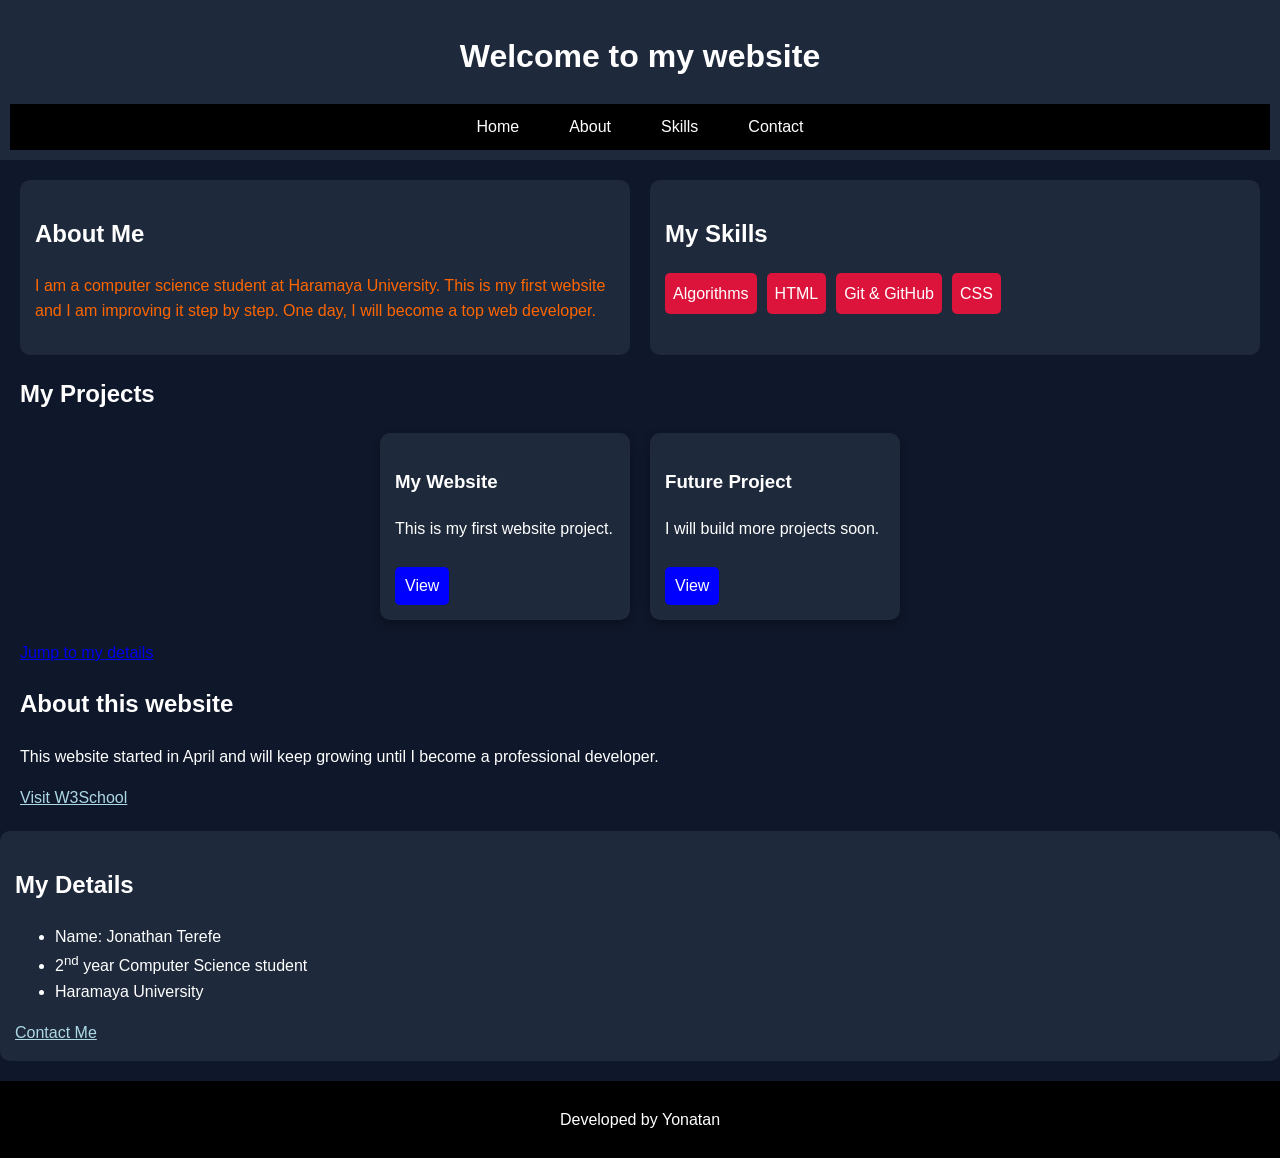
==== index.html @ 77e3d0d4 "Refactor HTML structure and CSS styles for improved layout and responsiveness" ====
<!DOCTYPE html>
<html lang="en-US">

<head>
    <title>My First Website</title>
    <link rel="stylesheet" href="style.css">
</head>

<body>

<!-- HEADER -->
<div class="header">
    <h1 class="title">Welcome to my website</h1>

    <div class="navbar">
        <ul>
            <li><a href="#home">Home</a></li>
            <li><a href="#c1">About</a></li>
            <li><a href="#skills">Skills</a></li>
            <li><a href="#c3">Contact</a></li>
        </ul>
    </div>
</div>

<!-- MAIN GRID -->
<div class="main">

    <div class="about">
        <h2 id="home">About Me</h2>
        <p class="intro">
            I am a computer science student at Haramaya University.
            This is my first website and I am improving it step by step.
            One day, I will become a top web developer.
        </p>
    </div>

    <div class="skills">
        <h2 id="skills">My Skills</h2>
        <ul class="nav-list">
            <li>Algorithms</li>
            <li>HTML</li>
            <li>Git & GitHub</li>
            <li>CSS</li>
        </ul>
    </div>

</div>

<!-- PROJECTS -->
<div class="projects">
    <h2>My Projects</h2>

    <div class="card-container">

        <div class="card">
            <h3>My Website</h3>
            <p>This is my first website project.</p>
            <a href="#">View</a>
        </div>

        <div class="card">
            <h3>Future Project</h3>
            <p>I will build more projects soon.</p>
            <a href="#">View</a>
        </div>

    </div>
</div>

<!-- CONTENT -->
<div class="content">
    <p><a href="#c3">Jump to my details</a></p>

    <h2 id="c1">About this website</h2>
    <p>
        This website started in April and will keep growing
        until I become a professional developer.
    </p>

    <a href="https://www.w3schools.com" target="_blank" class="link">
        Visit W3School
    </a>
</div>

<!-- DETAILS -->
<div class="details-box">
    <h2 id="c3">My Details</h2>
    <ul>
        <li>Name: Jonathan Terefe</li>
        <li>2<sup>nd</sup> year Computer Science student</li>
        <li>Haramaya University</li>
    </ul>
    <a href="mailto:yonatanterefe85@gmail.com" class="link">Contact Me</a>
</div>

<!-- FOOTER -->
<div class="footer">
    <p>Developed by Yonatan</p>
</div>

</body>
</html>
---- style.css ----
/* RESET + BASE */
body {
    margin: 0;
    font-family: 'Segoe UI', Arial, sans-serif;
    background-color: #0f172a;
    color: white;
    line-height: 1.6;
}

/* HEADER */
.header {
    background-color: #1e293b;
    padding: 10px;
    position: sticky;
    top: 0;
    z-index: 1000;
}

.title {
    text-align: center;
}

/* NAVBAR */
.navbar ul {
    display: flex;
    justify-content: center;
    list-style: none;
    padding: 0;
    margin: 0;
    background-color: black;
}

.navbar li {
    margin: 0 15px;
}

.navbar a {
    color: white;
    text-decoration: none;
    padding: 10px;
    display: block;
}

.navbar a:hover {
    background-color: red;
}

/* GRID MAIN */
.main {
    display: grid;
    grid-template-columns: 1fr 1fr;
    gap: 20px;
    margin: 20px;
}

/* BOXES */
.about, .skills, .details-box, .card {
    background-color: #1e293b;
    padding: 15px;
    border-radius: 10px;
}

/* INTRO */
.intro {
    color: #ff6600;
}

/* SKILLS */
.nav-list {
    display: flex;
    gap: 10px;
    list-style: none;
    padding: 0;
}

.nav-list li {
    background-color: crimson;
    padding: 8px;
    border-radius: 5px;
}

/* PROJECTS */
.projects {
    margin: 20px;
}

.card-container {
    display: flex;
    gap: 20px;
    flex-wrap: wrap;
    justify-content: center;
}

.card {
    width: 220px;
    transition: 0.3s;
    box-shadow: 0 4px 10px rgba(0,0,0,0.3);
}

.card:hover {
    transform: translateY(-10px);
}

.card a {
    display: inline-block;
    margin-top: 10px;
    background-color: blue;
    color: white;
    padding: 6px 10px;
    text-decoration: none;
    border-radius: 5px;
}

.card a:hover {
    background-color: darkblue;
}

/* CONTENT */
.content {
    margin: 20px;
}

.link {
    color: lightblue;
}

.link:hover {
    color: red;
}

/* FOOTER */
.footer {
    text-align: center;
    padding: 10px;
    background-color: black;
    margin-top: 20px;
}

/* RESPONSIVE */
@media (max-width: 768px) {

    .main {
        grid-template-columns: 1fr;
    }

    .navbar ul {
        flex-wrap: wrap;
        justify-content: center;
    }

    .card-container {
        flex-direction: column;
        align-items: center;
    }
}
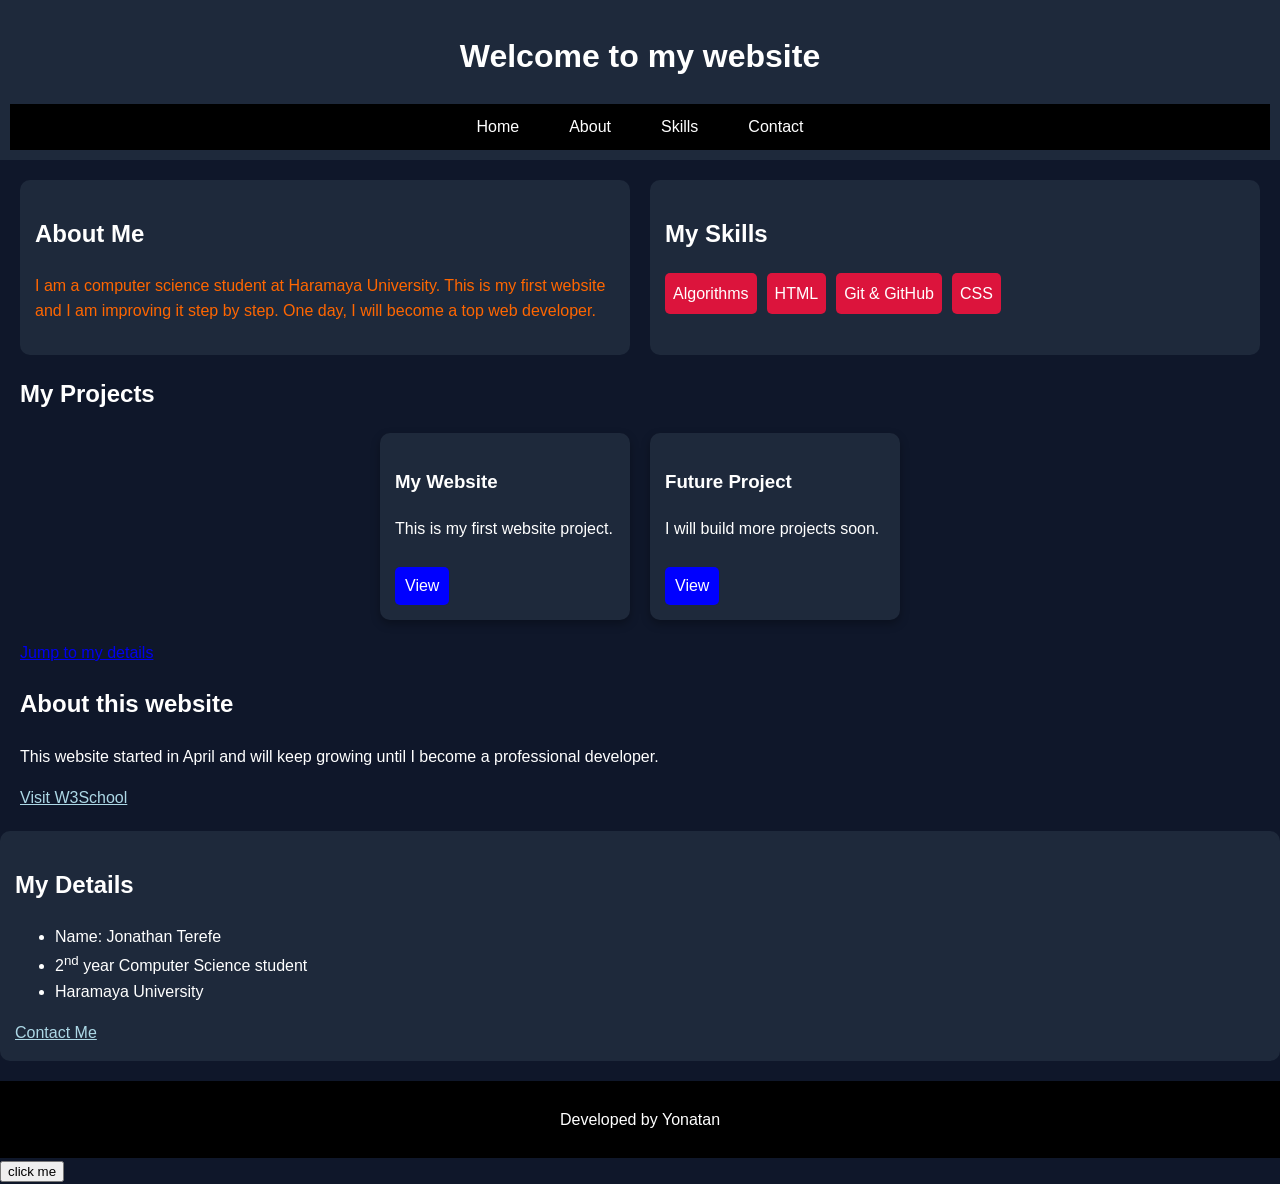
==== commit afd5904b: "Add interactive greeting button and welcome alert to enhance user experience" ====
--- a/index.html
+++ b/index.html
@@ -97,6 +97,14 @@
 <div class="footer">
     <p>Developed by Yonatan</p>
 </div>
-
+<button onclick="sayhello()">click me</button>
+<script>
+function sayhello() {
+    alert("Hello Yonatan i am glad to see you here! 🚀");
+}
+</script>
+<script>
+    alert("welcome to my website!");
+</script>
 </body>
 </html>
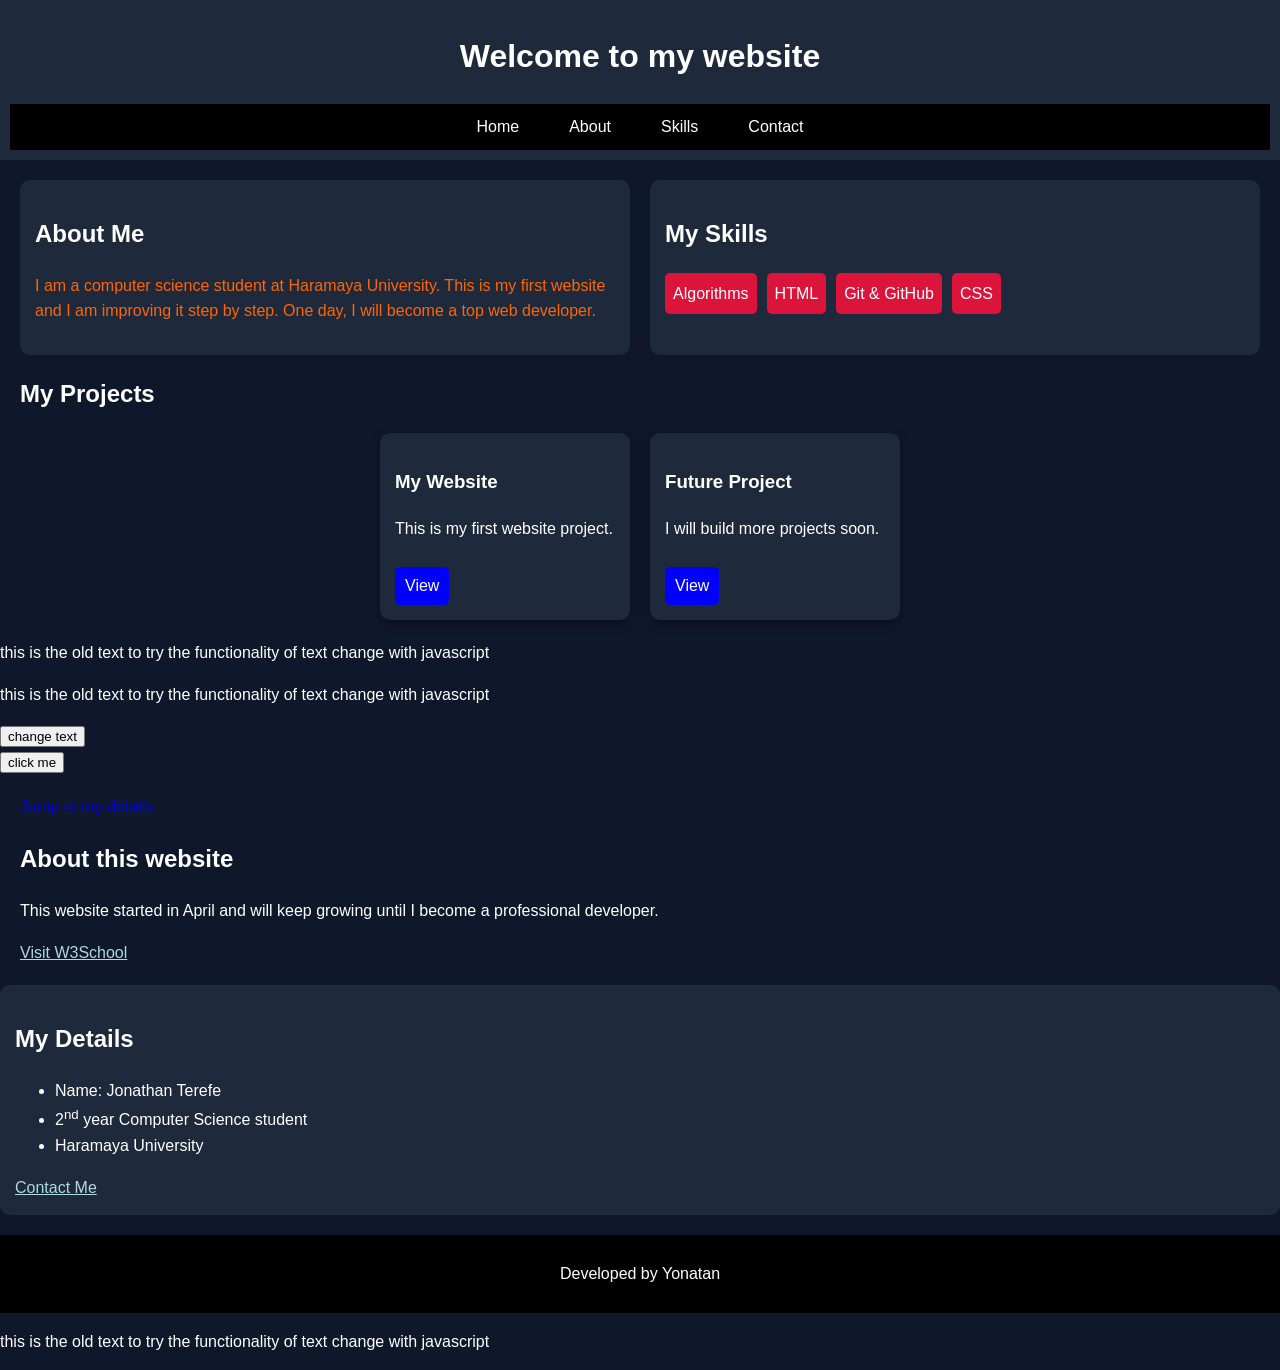
==== commit 5ec54b2f: "Add JavaScript functionality to change text and enhance user interaction" ====
--- a/index.html
+++ b/index.html
@@ -66,6 +66,13 @@
 
     </div>
 </div>
+<p id="demo">this is the old text to try the functionality 
+    of text change with javascript </p>
+    <p id="demo">this is the old text to try the functionality 
+    of text change with javascript </p>
+    <button onclick="changeText()">change text</button>
+    <br>
+<button onclick="sayhello()">click me</button>
 
 <!-- CONTENT -->
 <div class="content">
@@ -97,8 +104,14 @@
 <div class="footer">
     <p>Developed by Yonatan</p>
 </div>
-<button onclick="sayhello()">click me</button>
-<script>
+<p id="demo">this is the old text to try the functionality 
+    of text change with javascript </p>
+    <script>
+        function changeText() {
+            document.getElementById("demo").innerHTML ="this is the new text to show how javascript can change the text of an element";
+        }
+    </script>
+   <script>
 function sayhello() {
     alert("Hello Yonatan i am glad to see you here! 🚀");
 }
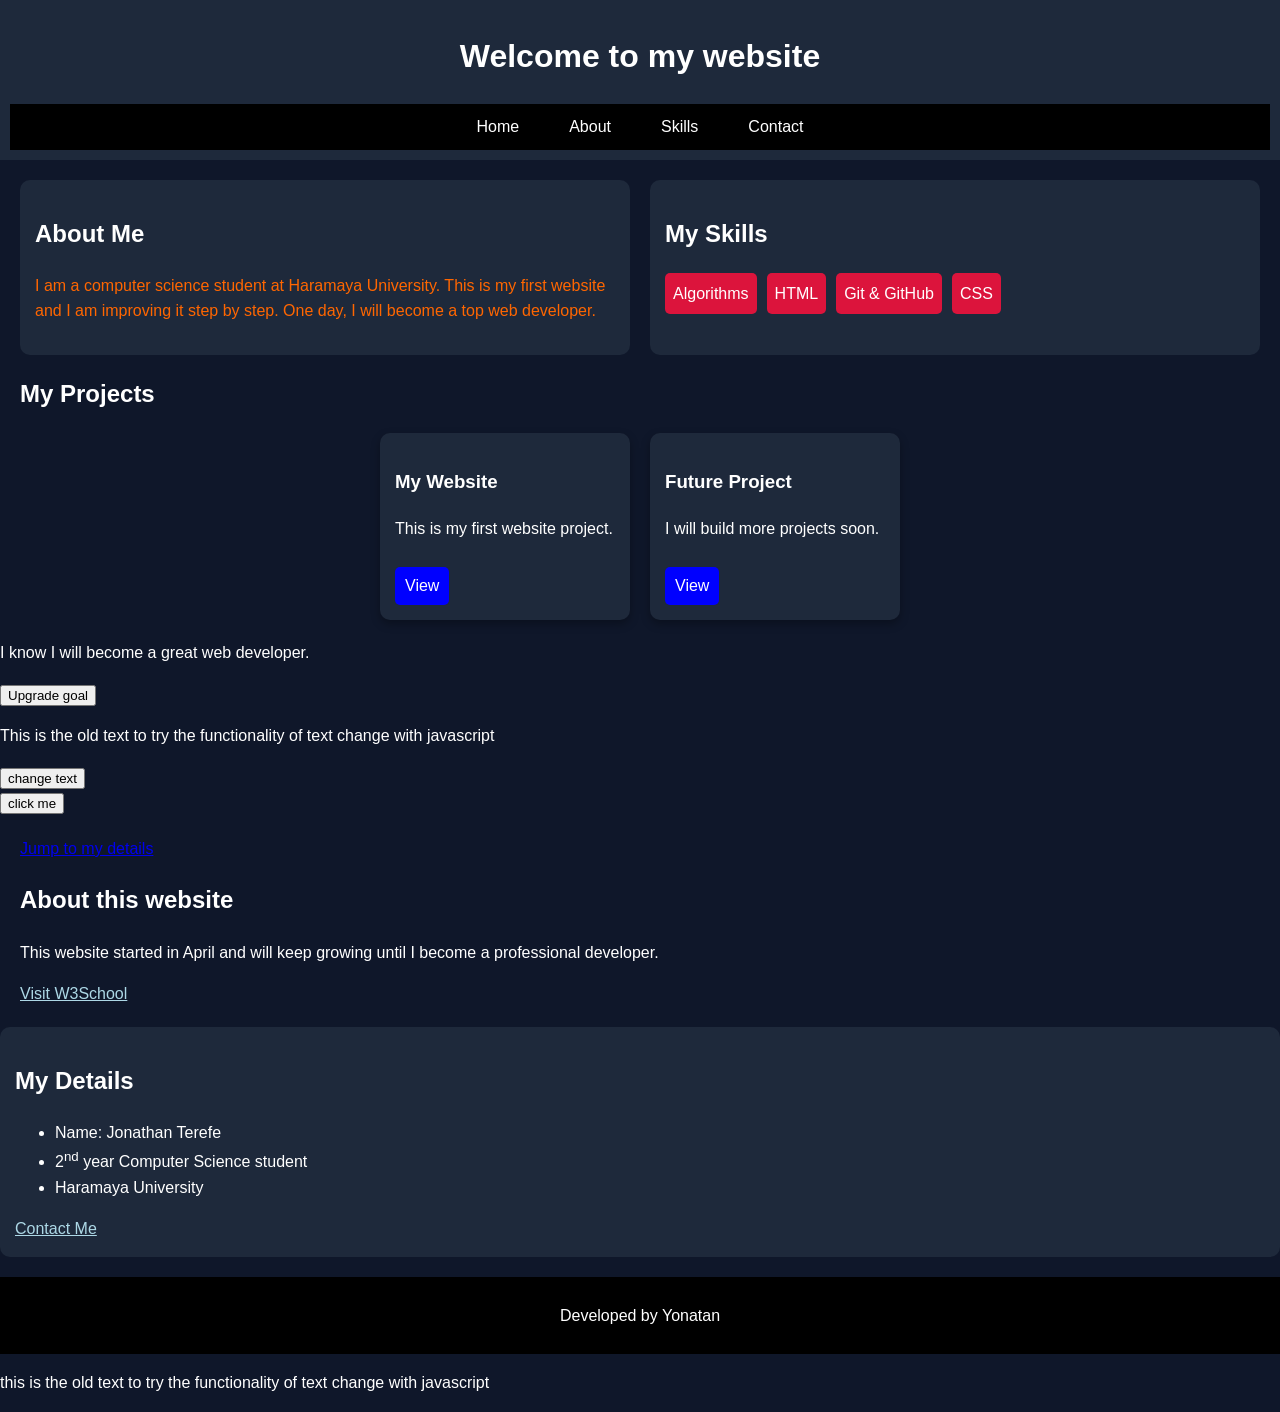
==== commit 52f51959: "Add functionality to upgrade goal and change text dynamically with JavaScript" ====
--- a/index.html
+++ b/index.html
@@ -66,9 +66,9 @@
 
     </div>
 </div>
-<p id="demo">this is the old text to try the functionality 
-    of text change with javascript </p>
-    <p id="demo">this is the old text to try the functionality 
+<p id="goal">I know I will become a great web developer.</p>
+<button onclick="UpgradeGoal()">Upgrade goal</button>
+    <p id="demo">This is the old text to try the functionality 
     of text change with javascript </p>
     <button onclick="changeText()">change text</button>
     <br>
@@ -108,9 +108,19 @@
     of text change with javascript </p>
     <script>
         function changeText() {
-            document.getElementById("demo").innerHTML ="this is the new text to show how javascript can change the text of an element";
+            document.getElementById("demo").innerHTML ="This is the new text to show how javascript can change the text of an element";
         }
     </script>
+    <script>
+     function UpgradeGoal() {
+        document.getElementById("goal").innerHTML ="Not only web developer i also become a CEO of my own company.";
+        let goal= document.getElementById("goal");
+        goal.style.color="darkgreen";
+        goal.style.fontSize="25px";
+        goal.style.backgroundColor="powederblue";
+        goal.style.padding="10px";
+     }
+</script>
    <script>
 function sayhello() {
     alert("Hello Yonatan i am glad to see you here! 🚀");
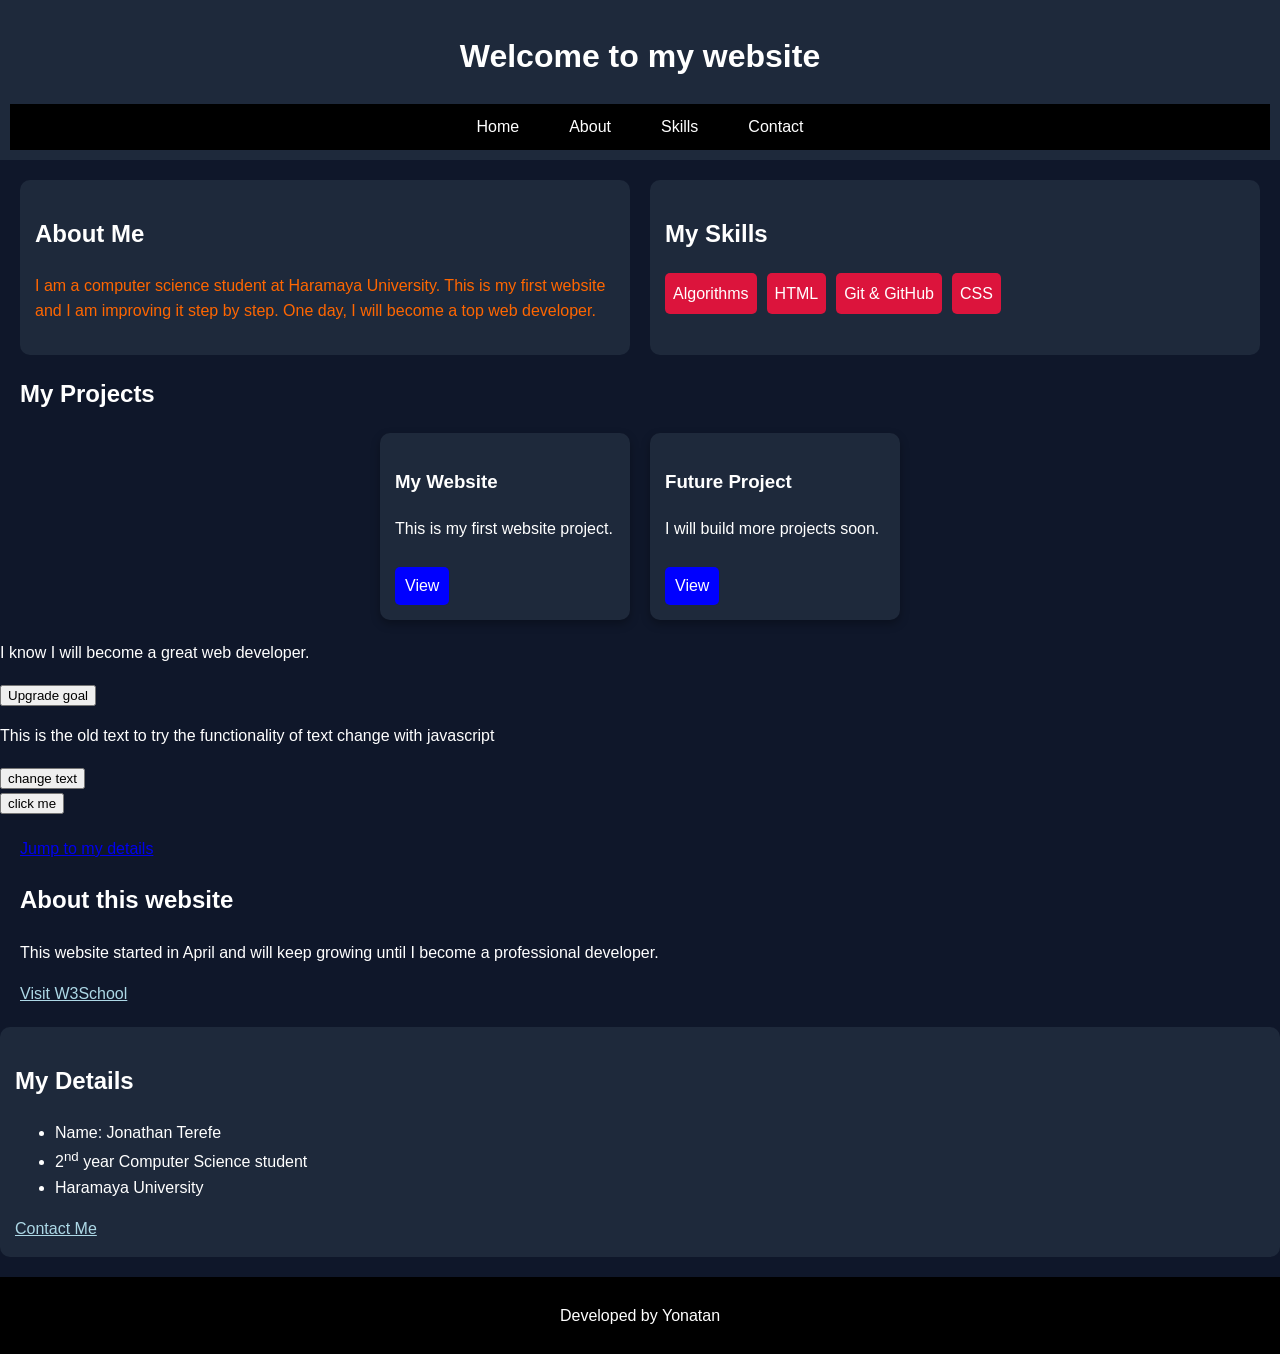
==== commit a9ab272e: "Update project card links to show alerts and improve goal upgrade functionality" ====
--- a/index.html
+++ b/index.html
@@ -55,13 +55,13 @@
         <div class="card">
             <h3>My Website</h3>
             <p>This is my first website project.</p>
-            <a href="#">View</a>
+            <a href="#" onclick="alert('The real project will coming soon'); return false;">View</a>
         </div>
 
         <div class="card">
             <h3>Future Project</h3>
             <p>I will build more projects soon.</p>
-            <a href="#">View</a>
+            <a href="#" onclick="alert('The real project will coming soon!'); return false;">View</a>
         </div>
 
     </div>
@@ -104,29 +104,25 @@
 <div class="footer">
     <p>Developed by Yonatan</p>
 </div>
-<p id="demo">this is the old text to try the functionality 
-    of text change with javascript </p>
+
     <script>
         function changeText() {
             document.getElementById("demo").innerHTML ="This is the new text to show how javascript can change the text of an element";
         }
-    </script>
-    <script>
+    
      function UpgradeGoal() {
         document.getElementById("goal").innerHTML ="Not only web developer i also become a CEO of my own company.";
         let goal= document.getElementById("goal");
         goal.style.color="darkgreen";
         goal.style.fontSize="25px";
-        goal.style.backgroundColor="powederblue";
+        goal.style.backgroundColor="powderblue";
         goal.style.padding="10px";
      }
-</script>
-   <script>
+
 function sayhello() {
     alert("Hello Yonatan i am glad to see you here! 🚀");
 }
-</script>
-<script>
+
     alert("welcome to my website!");
 </script>
 </body>
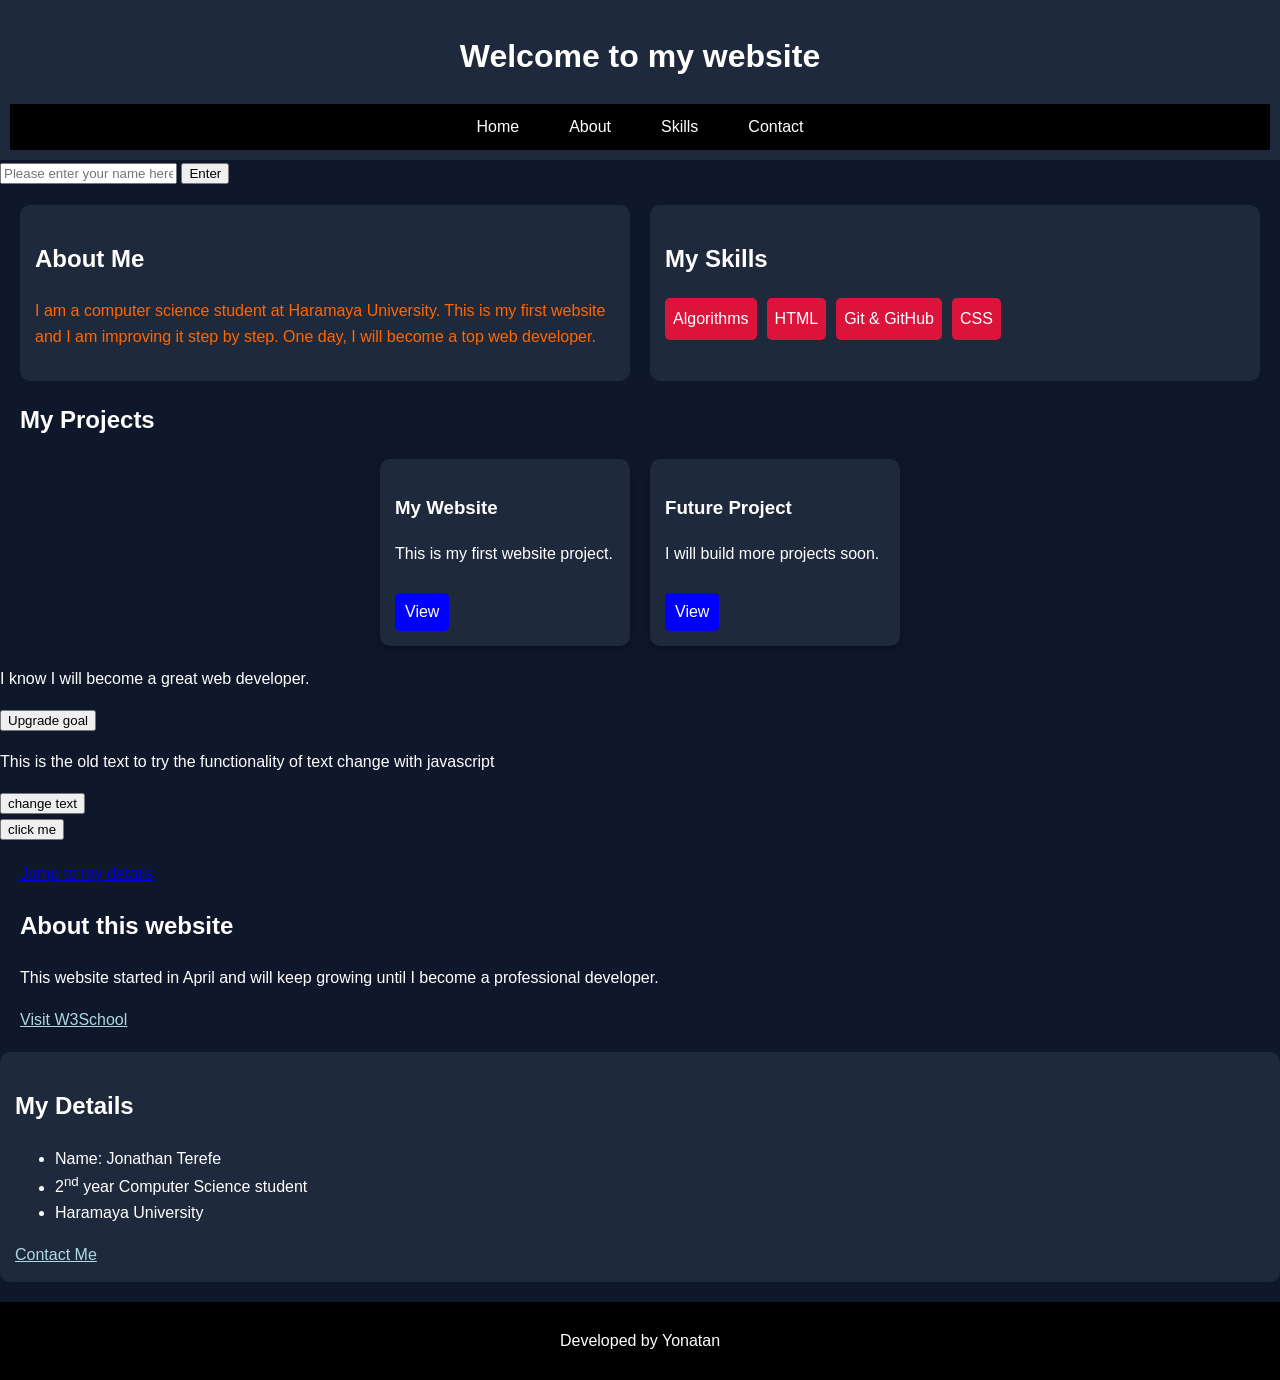
==== commit a90b703f: "Add welcome user functionality with input and dynamic message display" ====
--- a/index.html
+++ b/index.html
@@ -21,8 +21,11 @@
         </ul>
     </div>
 </div>
+<input type="text" id="userName" placeholder="Please enter your name here!">
+<button onclick="WelcomeUser()">Enter</button>
+<p id="WelcomeMsg"></p>
 
-<!-- MAIN GRID -->
+
 <div class="main">
 
     <div class="about">
@@ -106,6 +109,10 @@
 </div>
 
     <script>
+        function WelcomeUser(){
+            let name= document.getElementById("userName").value;
+            document.getElementById("WelcomeMsg").innerHTML ="Welcome, " + name + "!";
+        }
         function changeText() {
             document.getElementById("demo").innerHTML ="This is the new text to show how javascript can change the text of an element";
         }
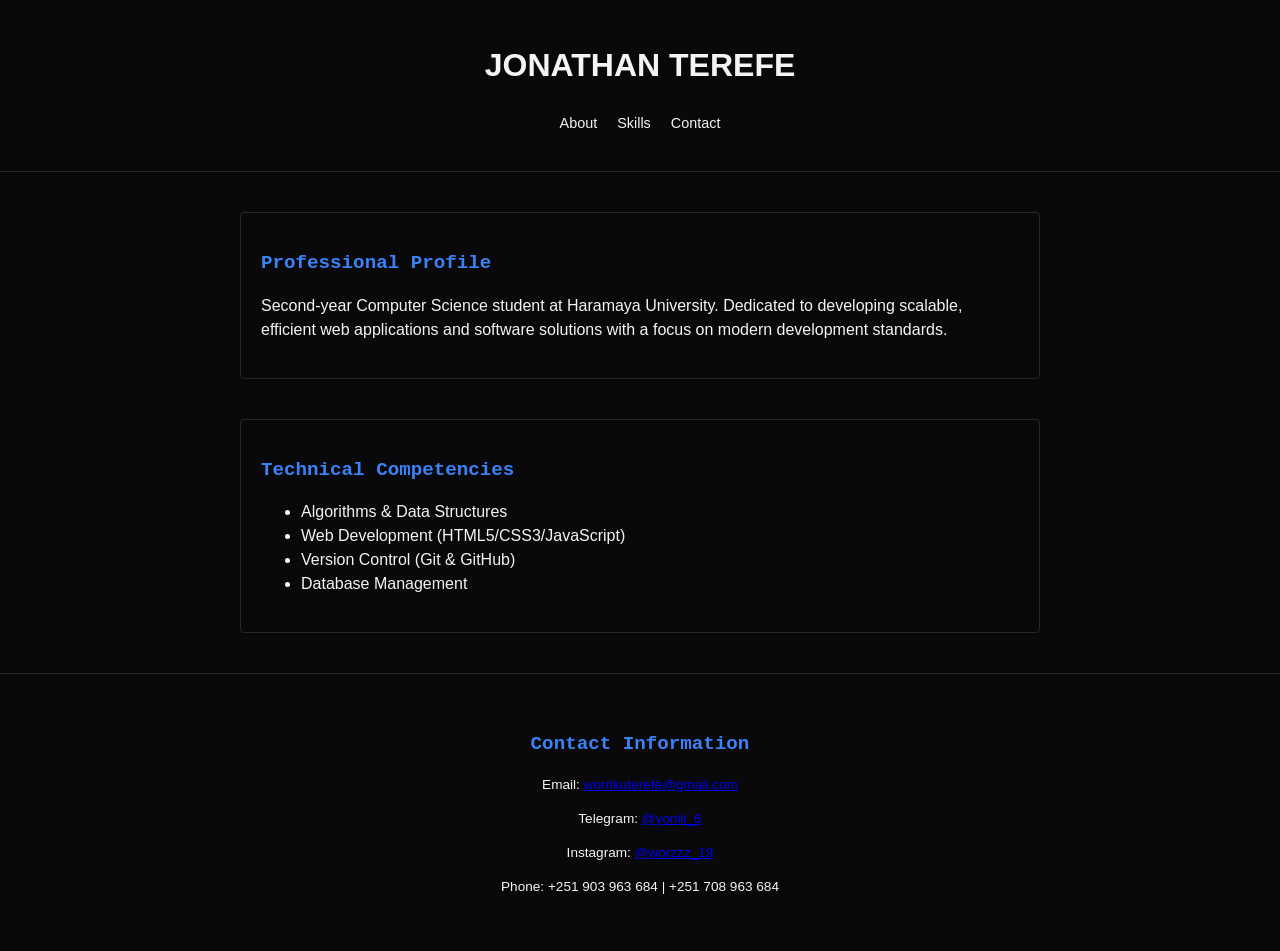
==== commit 5f77ec1c: "Refactor index.html, script.js, and style.css to enhance structure, improve user experience, and upd" ====
--- a/index.html
+++ b/index.html
@@ -1,136 +1,49 @@
 <!DOCTYPE html>
 <html lang="en-US">
-
 <head>
-    <title>My First Website</title>
+    <meta charset="UTF-8">
+    <meta name="viewport" content="width=device-width, initial-scale=1.0">
+    <title>Jonathan Terefe | Software Engineer</title>
     <link rel="stylesheet" href="style.css">
 </head>
-
 <body>
 
-<!-- HEADER -->
-<div class="header">
-    <h1 class="title">Welcome to my website</h1>
+    <header class="header">
+        <h1>JONATHAN TEREFE</h1>
+        <nav class="navbar">
+            <ul>
+                <li><a href="#about">About</a></li>
+                <li><a href="#skills">Skills</a></li>
+                <li><a href="#contact">Contact</a></li>
+            </ul>
+        </nav>
+    </header>
 
-    <div class="navbar">
-        <ul>
-            <li><a href="#home">Home</a></li>
-            <li><a href="#c1">About</a></li>
-            <li><a href="#skills">Skills</a></li>
-            <li><a href="#c3">Contact</a></li>
-        </ul>
-    </div>
-</div>
-<input type="text" id="userName" placeholder="Please enter your name here!">
-<button onclick="WelcomeUser()">Enter</button>
-<p id="WelcomeMsg"></p>
+    <main class="main">
+        <section id="about">
+            <h2>Professional Profile</h2>
+            <p>Second-year Computer Science student at Haramaya University. Dedicated to developing scalable, efficient web applications and software solutions with a focus on modern development standards.</p>
+        </section>
 
+        <section id="skills">
+            <h2>Technical Competencies</h2>
+            <ul class="skill-list">
+                <li>Algorithms & Data Structures</li>
+                <li>Web Development (HTML5/CSS3/JavaScript)</li>
+                <li>Version Control (Git & GitHub)</li>
+                <li>Database Management</li>
+            </ul>
+        </section>
+    </main>
 
-<div class="main">
+    <footer id="contact" class="footer">
+        <h2>Contact Information</h2>
+        <p>Email: <a href="mailto:worrikuterefe@gmail.com">worrikuterefe@gmail.com</a></p>
+        <p>Telegram: <a href="https://t.me/yoniii_6">@yoniii_6</a></p>
+        <p>Instagram: <a href="https://instagram.com/worzzz_19">@worzzz_19</a></p>
+        <p>Phone: +251 903 963 684 | +251 708 963 684</p>
+    </footer>
 
-    <div class="about">
-        <h2 id="home">About Me</h2>
-        <p class="intro">
-            I am a computer science student at Haramaya University.
-            This is my first website and I am improving it step by step.
-            One day, I will become a top web developer.
-        </p>
-    </div>
-
-    <div class="skills">
-        <h2 id="skills">My Skills</h2>
-        <ul class="nav-list">
-            <li>Algorithms</li>
-            <li>HTML</li>
-            <li>Git & GitHub</li>
-            <li>CSS</li>
-        </ul>
-    </div>
-
-</div>
-
-<!-- PROJECTS -->
-<div class="projects">
-    <h2>My Projects</h2>
-
-    <div class="card-container">
-
-        <div class="card">
-            <h3>My Website</h3>
-            <p>This is my first website project.</p>
-            <a href="#" onclick="alert('The real project will coming soon'); return false;">View</a>
-        </div>
-
-        <div class="card">
-            <h3>Future Project</h3>
-            <p>I will build more projects soon.</p>
-            <a href="#" onclick="alert('The real project will coming soon!'); return false;">View</a>
-        </div>
-
-    </div>
-</div>
-<p id="goal">I know I will become a great web developer.</p>
-<button onclick="UpgradeGoal()">Upgrade goal</button>
-    <p id="demo">This is the old text to try the functionality 
-    of text change with javascript </p>
-    <button onclick="changeText()">change text</button>
-    <br>
-<button onclick="sayhello()">click me</button>
-
-<!-- CONTENT -->
-<div class="content">
-    <p><a href="#c3">Jump to my details</a></p>
-
-    <h2 id="c1">About this website</h2>
-    <p>
-        This website started in April and will keep growing
-        until I become a professional developer.
-    </p>
-
-    <a href="https://www.w3schools.com" target="_blank" class="link">
-        Visit W3School
-    </a>
-</div>
-
-<!-- DETAILS -->
-<div class="details-box">
-    <h2 id="c3">My Details</h2>
-    <ul>
-        <li>Name: Jonathan Terefe</li>
-        <li>2<sup>nd</sup> year Computer Science student</li>
-        <li>Haramaya University</li>
-    </ul>
-    <a href="mailto:yonatanterefe85@gmail.com" class="link">Contact Me</a>
-</div>
-
-<!-- FOOTER -->
-<div class="footer">
-    <p>Developed by Yonatan</p>
-</div>
-
-    <script>
-        function WelcomeUser(){
-            let name= document.getElementById("userName").value;
-            document.getElementById("WelcomeMsg").innerHTML ="Welcome, " + name + "!";
-        }
-        function changeText() {
-            document.getElementById("demo").innerHTML ="This is the new text to show how javascript can change the text of an element";
-        }
-    
-     function UpgradeGoal() {
-        document.getElementById("goal").innerHTML ="Not only web developer i also become a CEO of my own company.";
-        let goal= document.getElementById("goal");
-        goal.style.color="darkgreen";
-        goal.style.fontSize="25px";
-        goal.style.backgroundColor="powderblue";
-        goal.style.padding="10px";
-     }
-
-function sayhello() {
-    alert("Hello Yonatan i am glad to see you here! 🚀");
-}
-
-    alert("welcome to my website!");
-</script>
+    <script src="script.js"></script>
 </body>
 </html>
--- a/style.css
+++ b/style.css
@@ -1,155 +1,82 @@
-/* RESET + BASE */
+/* Root Variables */
+:root {
+    --bg-color: #09090b;
+    --text-color: #f4f4f5;
+    --accent-color: #3b82f6;
+    --border-color: #27272a;
+}
+
 body {
     margin: 0;
-    font-family: 'Segoe UI', Arial, sans-serif;
-    background-color: #0f172a;
-    color: white;
-    line-height: 1.6;
+    font-family: 'Inter', -apple-system, BlinkMacSystemFont, sans-serif;
+    background-color: var(--bg-color);
+    color: var(--text-color);
+    line-height: 1.5;
 }
 
-/* HEADER */
 .header {
-    background-color: #1e293b;
-    padding: 10px;
-    position: sticky;
-    top: 0;
-    z-index: 1000;
-}
-
-.title {
+    border-bottom: 1px solid var(--border-color);
+    padding: 20px;
     text-align: center;
 }
 
-/* NAVBAR */
 .navbar ul {
+    list-style: none;
+    padding: 0;
     display: flex;
     justify-content: center;
-    list-style: none;
-    padding: 0;
-    margin: 0;
-    background-color: black;
-}
-
-.navbar li {
-    margin: 0 15px;
+    gap: 20px;
 }
 
 .navbar a {
-    color: white;
+    color: var(--text-color);
     text-decoration: none;
-    padding: 10px;
-    display: block;
+    font-size: 0.9rem;
 }
 
-.navbar a:hover {
-    background-color: red;
+.main {
+    max-width: 800px;
+    margin: 40px auto;
+    padding: 0 20px;
 }
 
-/* GRID MAIN */
-.main {
-    display: grid;
-    grid-template-columns: 1fr 1fr;
-    gap: 20px;
-    margin: 20px;
+section {
+    margin-bottom: 40px;
+    padding: 20px;
+    border: 1px solid var(--border-color);
+    border-radius: 4px;
 }
 
-/* BOXES */
-.about, .skills, .details-box, .card {
-    background-color: #1e293b;
-    padding: 15px;
-    border-radius: 10px;
+h2 {
+    font-family: 'JetBrains Mono', monospace;
+    font-size: 1.2rem;
+    color: var(--accent-color);
 }
 
-/* INTRO */
-.intro {
-    color: #ff6600;
+button {
+    background: transparent;
+    border: 1px solid var(--accent-color);
+    color: var(--accent-color);
+    padding: 8px 16px;
+    cursor: pointer;
+    font-family: 'JetBrains Mono', monospace;
 }
 
-/* SKILLS */
-.nav-list {
-    display: flex;
-    gap: 10px;
-    list-style: none;
-    padding: 0;
+button:hover {
+    background: var(--accent-color);
+    color: white;
 }
 
-.nav-list li {
-    background-color: crimson;
+input {
+    background: #18181b;
+    border: 1px solid var(--border-color);
+    color: white;
     padding: 8px;
-    border-radius: 5px;
 }
 
-/* PROJECTS */
-.projects {
-    margin: 20px;
-}
-
-.card-container {
-    display: flex;
-    gap: 20px;
-    flex-wrap: wrap;
-    justify-content: center;
-}
-
-.card {
-    width: 220px;
-    transition: 0.3s;
-    box-shadow: 0 4px 10px rgba(0,0,0,0.3);
-}
-
-.card:hover {
-    transform: translateY(-10px);
-}
-
-.card a {
-    display: inline-block;
-    margin-top: 10px;
-    background-color: blue;
-    color: white;
-    padding: 6px 10px;
-    text-decoration: none;
-    border-radius: 5px;
-}
-
-.card a:hover {
-    background-color: darkblue;
-}
-
-/* CONTENT */
-.content {
-    margin: 20px;
-}
-
-.link {
-    color: lightblue;
-}
-
-.link:hover {
-    color: red;
-}
-
-/* FOOTER */
 .footer {
+    border-top: 1px solid var(--border-color);
+    padding: 40px;
     text-align: center;
-    padding: 10px;
-    background-color: black;
-    margin-top: 20px;
-}
-
-/* RESPONSIVE */
-@media (max-width: 768px) {
-
-    .main {
-        grid-template-columns: 1fr;
-    }
-
-    .navbar ul {
-        flex-wrap: wrap;
-        justify-content: center;
-    }
-
-    .card-container {
-        flex-direction: column;
-        align-items: center;
-    }
+    font-size: 0.85rem;
 }
